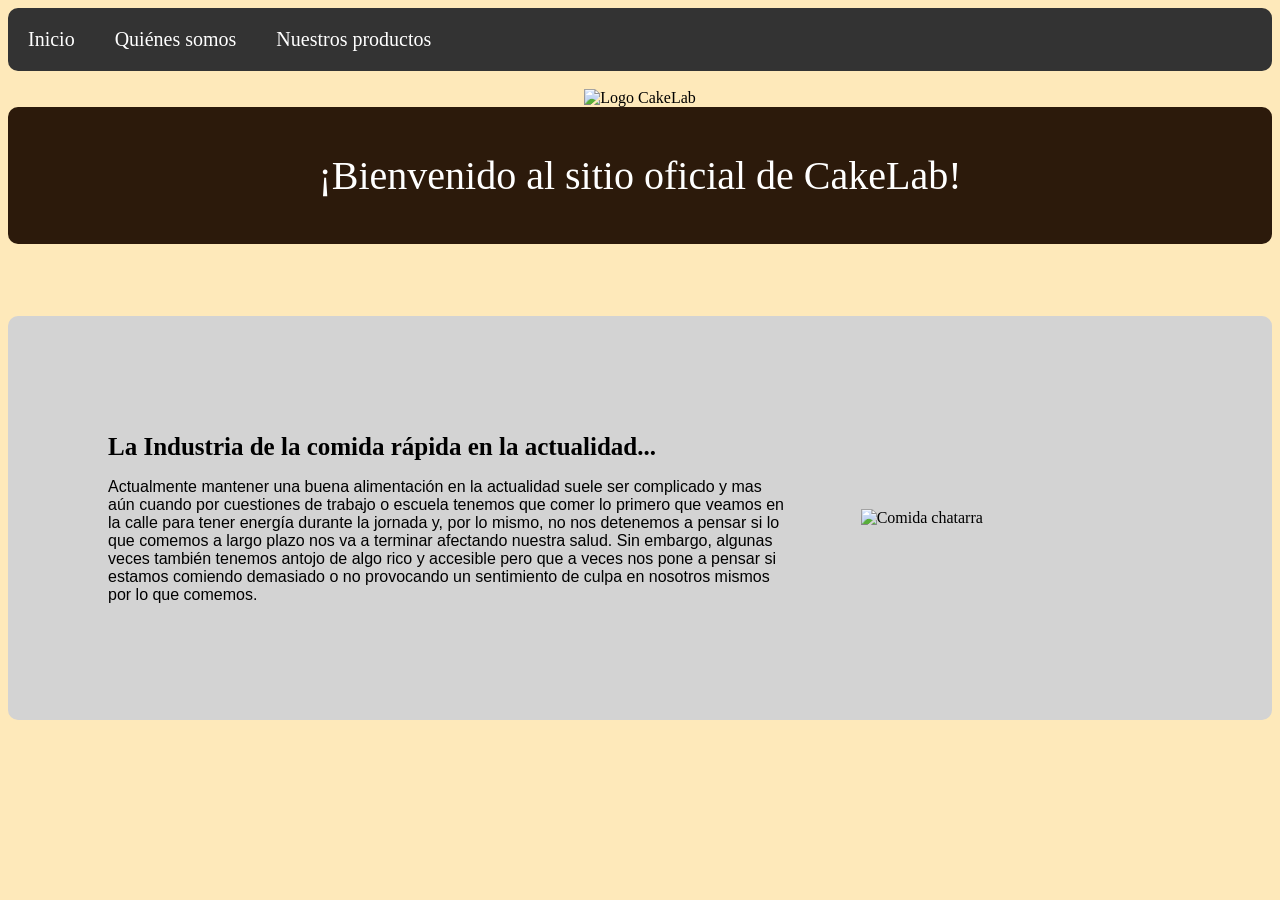
==== index.html @ 9aba1331 "Rename Cakelab_PW.html to index.html" ====
<!DOCTYPE html>
<html>
<head>
	<meta charset="utf-8">
	<meta name="viewport" content="width=device-width, initial-scale=1">
	    <link rel="stylesheet" href="cakelab_PW_CSS.css">

	<title>CakeLab</title>
</head>


<body bgcolor="#FEE9BA">


<nav>
    <ul>
        <li><a href="#inicio">Inicio</a></li>
        <li><a href="#servicios">Quiénes somos</a></li>
        <li><a href="#contacto">Nuestros productos</a></li>
    </ul>
</nav>
<br>

<div align="center">
	
	<img src="C:\Users\PC\Downloads\proyectito_poliemprende\CakeLabLOGO.png" alt="Logo CakeLab" class="logo">

</div>


<div class="contenedorA">
	<p style="font-family: Arial Black;
	text-align: center;">¡Bienvenido al sitio oficial de CakeLab!</p>
</div>	
<br><br><br><br>


<div class="contenedorB">
		<div class="columna1">
			<h1 style="font-family: Arial Black;
				text-align: left;
				font-size: 25px;">La Industria de la comida rápida en la actualidad...</h1>
			<p style="font-family: Arial">Actualmente mantener una buena alimentación en la actualidad suele ser complicado 
			y mas aún cuando por cuestiones de trabajo o escuela tenemos que comer lo
			primero que veamos en la calle para tener energía durante la jornada y, por lo mismo,
			no nos detenemos a pensar si lo que comemos a largo plazo nos va a terminar afectando
			nuestra salud.
			Sin embargo, algunas veces también tenemos antojo de algo rico y accesible pero que
			a veces nos pone a pensar si estamos comiendo demasiado o no provocando un sentimiento
			de culpa en nosotros mismos por lo que comemos.</p>
		</div>
		<div class="columna2">
			<img src="https://www.informador.mx/__export/1771700059002/sites/elinformador/img/2026/02/21/web_canva_-5-_version1771700015162.png_633055319.png" alt="Comida chatarra"
			width="400px" height="auto">
			
		</div>






</div>








</body>
</html>
---- cakelab_PW_CSS.css ----
/*Barra de búsqueda*/
nav ul {
    list-style-type: none;
    padding: 0;
    margin: 0;
    display: flex;
    background-color: #333;
    border-radius: 10px;
}


nav li a {
    display: block;
    color: white;
    padding: 20px 20px;
    font-family: Arial Black;
    font-size: 20px;
    text-decoration: none;
}

nav li a:hover {
    background-color: #555;
}
/************************/
/*Contenedor de las tres tarjetas*/
.contenedorA{
    background-color: #2C1A0B;
    padding: 5px;
    border-radius: 10px;
    font-size: 40px;
    color: white;
}
.contenedorB{
    display: flex;
    background-color: lightgray;
    padding: 50px;
    border-radius: 10px;

}
.columna1{
    flex: 2;
    padding: 50px;
}
.columna2{
    flex: 1;
    padding: 20px;
    align-content: center;
}
/************************/

.logo{
    width: 400px;
    height: auto;
}
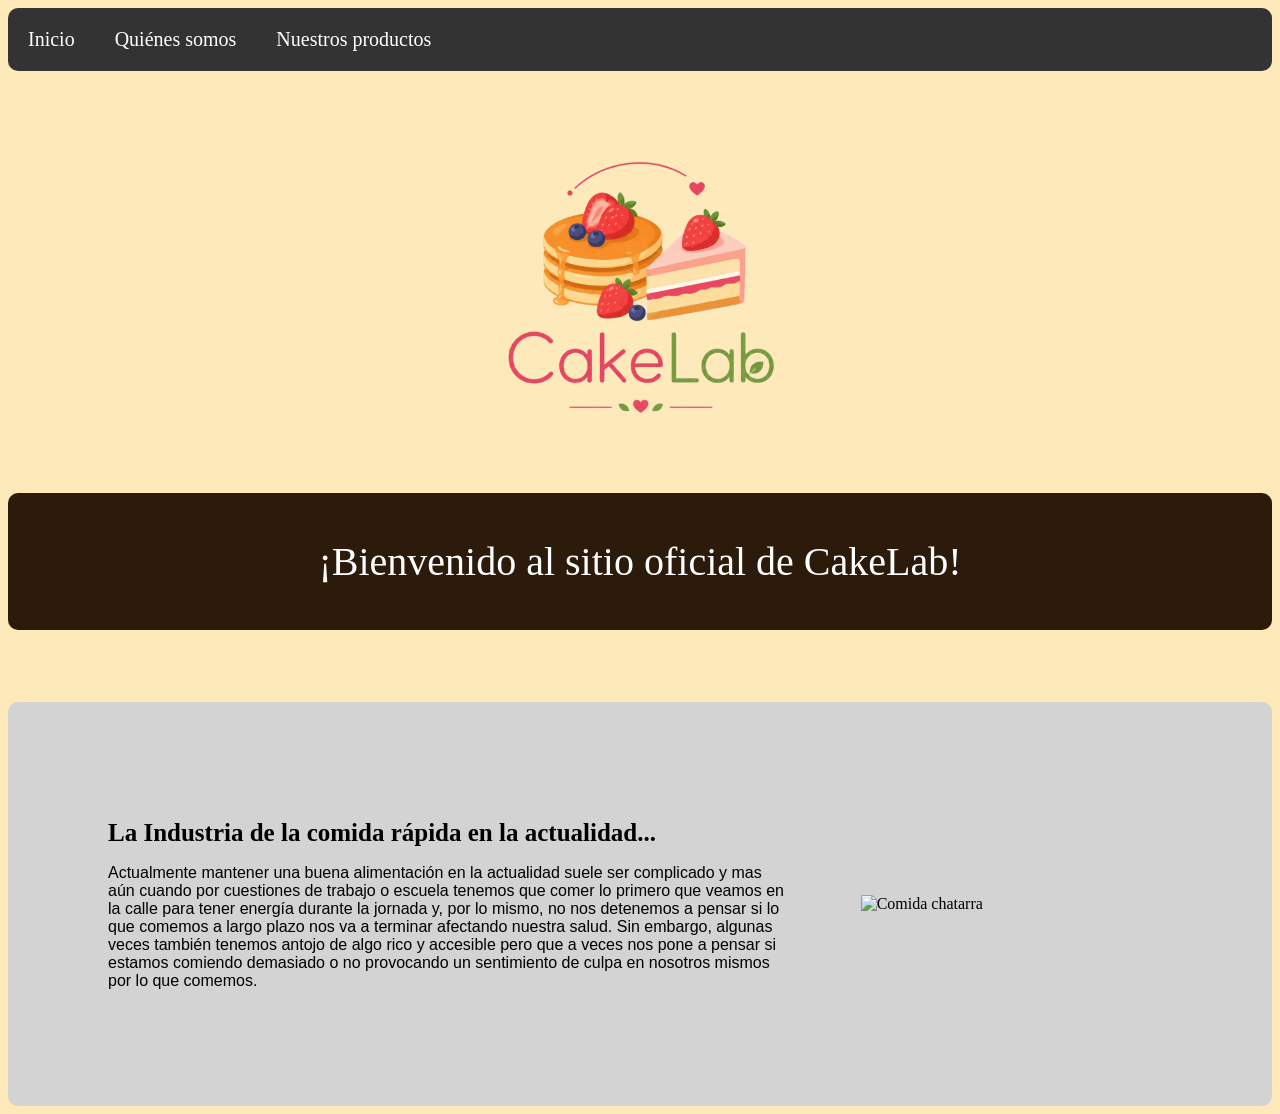
==== commit 55a87676: "Update index.html" ====
--- a/index.html
+++ b/index.html
@@ -23,7 +23,7 @@
 
 <div align="center">
 	
-	<img src="C:\Users\PC\Downloads\proyectito_poliemprende\CakeLabLOGO.png" alt="Logo CakeLab" class="logo">
+	<img src="imagenes\CakeLabLOGO.png" alt="Logo CakeLab" class="logo">
 
 </div>
 
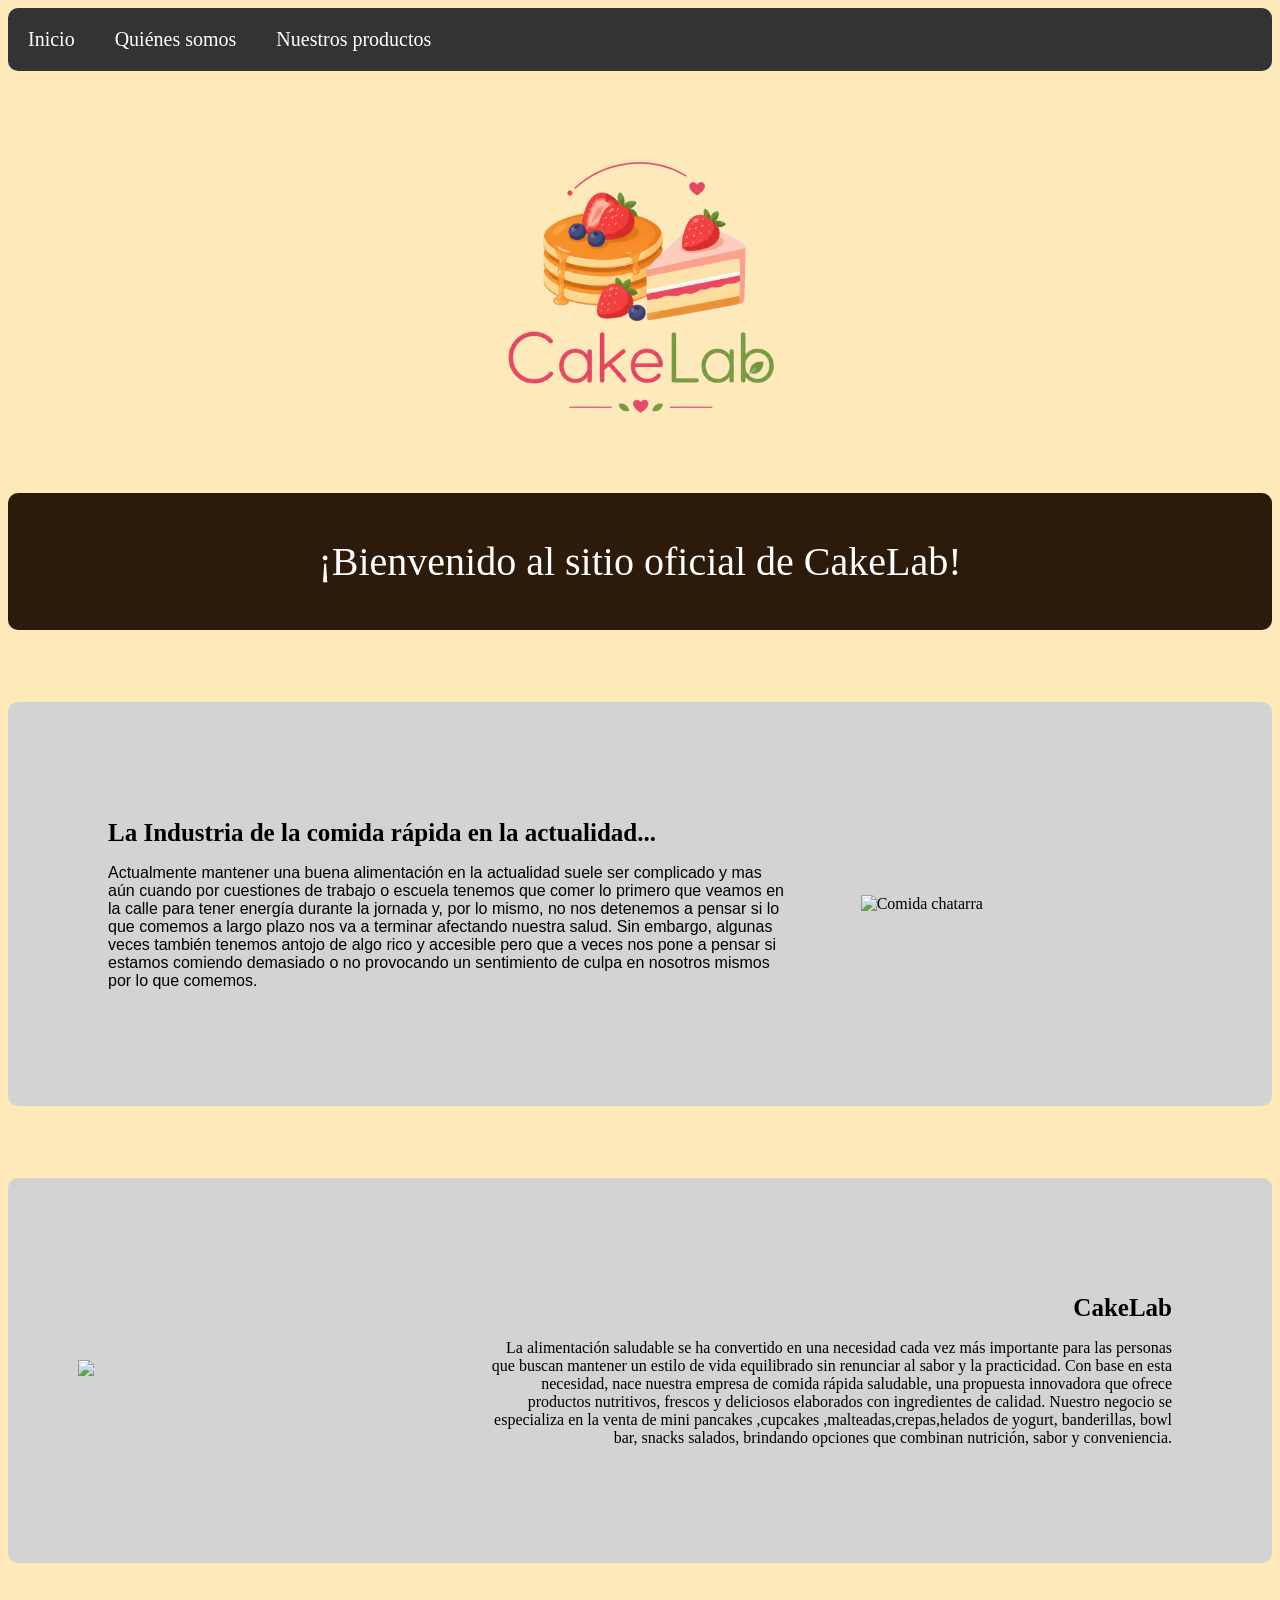
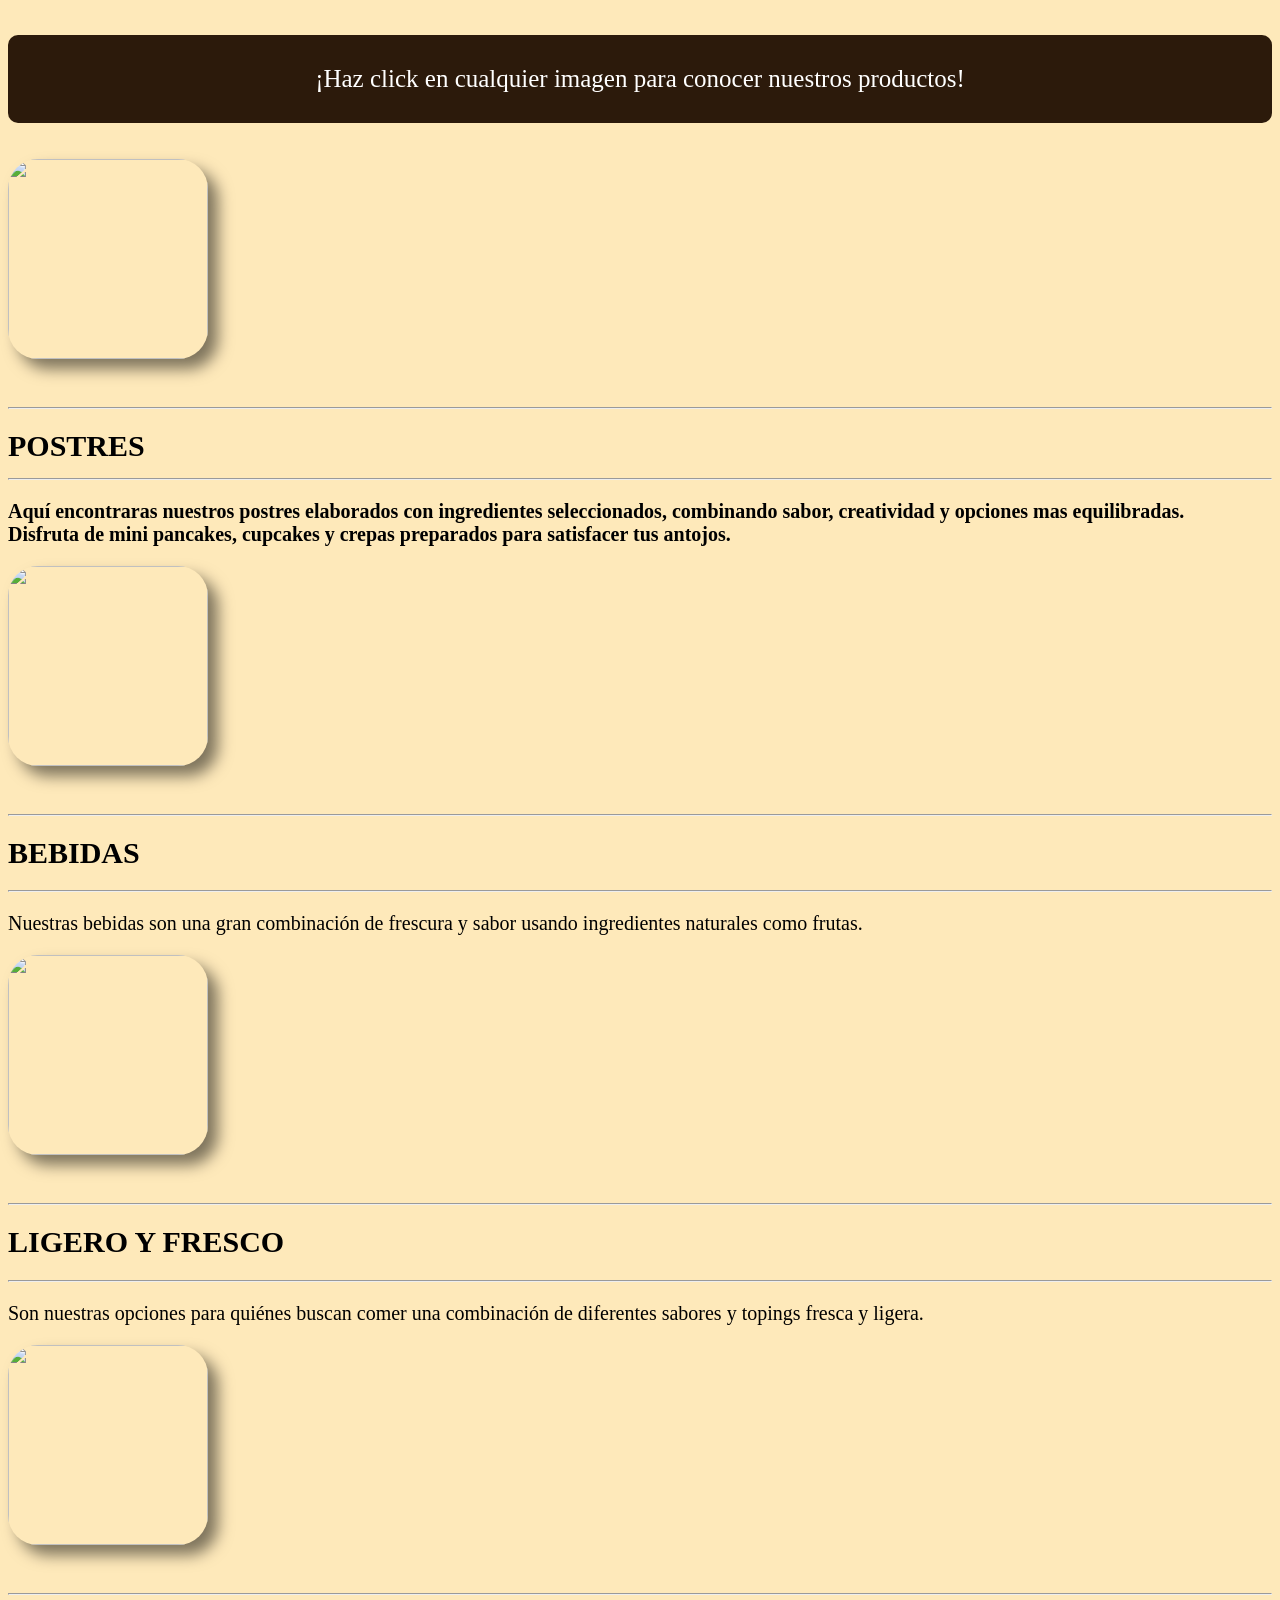
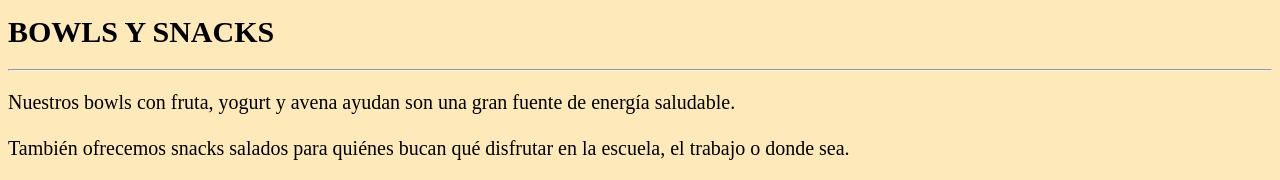
==== commit ff677f99: "Update index.html" ====
--- a/index.html
+++ b/index.html
@@ -4,6 +4,9 @@
 	<meta charset="utf-8">
 	<meta name="viewport" content="width=device-width, initial-scale=1">
 	    <link rel="stylesheet" href="cakelab_PW_CSS.css">
+		<link rel="preconnect" href="https://googleapis.com">
+		<link rel="preconnect" href="https://gstatic.com" crossorigin>
+		<link href="https://googleapis.com/css2?family=Inter:wght@300;400;600&family=Playfair+Display:ital,wght@0,600;1,600&display=swap" rel="stylesheet">
 
 	<title>CakeLab</title>
 </head>
@@ -23,7 +26,7 @@
 
 <div align="center">
 	
-	<img src="imagenes\CakeLabLOGO.png" alt="Logo CakeLab" class="logo">
+	<img src="imagenes/CakeLabLOGO.png" alt="Logo CakeLab" class="logo">
 
 </div>
 
@@ -54,13 +57,108 @@
 			width="400px" height="auto">
 			
 		</div>
+</div>
+<br><br><br><br>
 
 
+<div class="contenedorB">
+		<div class="columna2">
+			<img src="imagenes/img1.png" width="300px" height="auto">
+		</div>
+		<div class="columna1">
+			<h1 style="text-align: right;
+			font-size: 25px;">CakeLab</h1>
+			<p style="text-align: right;">La alimentación saludable se ha convertido en una necesidad cada vez más
+			importante para las personas que buscan mantener un estilo de vida equilibrado sin renunciar al sabor 
+			y la practicidad. Con base en esta necesidad, nace nuestra empresa de comida rápida saludable, una propuesta 
+			innovadora que ofrece productos nutritivos, frescos y deliciosos elaborados con ingredientes de calidad.
+			Nuestro negocio se especializa en la venta de mini pancakes ,cupcakes ,malteadas,crepas,helados de yogurt, 
+			banderillas, bowl bar, snacks salados, brindando opciones que combinan nutrición, sabor y conveniencia.
+			</p>		
+		</div>
+</div>
+<br><br><br><br>
 
 
+<div class="contenedorA">
+		<p style="text-align: center;
+		font-size: 25px;">¡Haz click en cualquier imagen para conocer nuestros productos!</p>
+</div>
+<br><br>
 
 
+<div class="contenedorC">
+		<div class="contenedorP1">
+			<img src="imagenes/img4.jpeg"
+			style="border-radius: 30px;
+			  box-shadow: 10px 10px 15px rgba(0, 0, 0, 0.5);" 
+			width="200px" height="200px">
+
+			<br><br><br>
+			<hr>
+			<h1 style="font-size: 30px;">
+				POSTRES
+			</h> 
+			<hr>
+			<p style="font-size: 20px">Aquí encontraras nuestros postres elaborados con ingredientes seleccionados, combinando sabor, creatividad y opciones mas equilibradas.<br>
+			Disfruta de mini pancakes, cupcakes y crepas preparados para satisfacer tus antojos.
+			</p>
+		</div>
+
+		<div class="contenedorP2">
+			<img src="imagenes/img3.png"
+			style="border-radius: 30px;
+			 box-shadow: 10px 10px 15px rgba(0, 0, 0, 0.5);"
+			 width="200px" height="200px">
+
+			<br><br><br>
+			<hr>
+			<h1 style="font-size: 30px">
+				BEBIDAS				
+			</h1>
+			<hr>
+			<p style="font-size: 20px">Nuestras bebidas son una gran combinación de frescura y sabor usando ingredientes naturales como frutas. 				
+			</p>
+		</div>
+
+
+		<div class="contenedorP3">
+			<img src="imagenes/img2.png"
+			style="border-radius: 30px;
+			 box-shadow: 10px 10px 15px rgba(0, 0, 0, 0.5);"
+			 width="200px" height="200px">
+
+			<br><br><br>
+			<hr>
+			<h1 style="font-size: 30px">
+				LIGERO Y FRESCO
+			</h1>
+			<hr>
+			<p style="font-size: 20px">Son nuestras opciones para quiénes buscan comer una combinación de diferentes sabores y topings fresca y ligera.				
+			</p>
+		</div>
+
+
+		<div class="contenedorP4">
+			<img src="imagenes/img5.jpg"
+			style="border-radius: 30px;
+			box-shadow: 10px 10px 15px rgba(0, 0, 0, 0.5);"
+			width="200px" height="200px">
+
+			<br><br><br>
+			<hr>
+			<h1 style="font-size: 30px">
+				BOWLS Y SNACKS
+			</h1>
+			<hr>
+			<p style="font-size: 20px">Nuestros bowls con fruta, yogurt y avena ayudan son una gran fuente de energía saludable.<br><br> También
+				ofrecemos snacks salados para quiénes bucan qué disfrutar en la escuela, el trabajo o donde sea.
+				
+			</p>
+			
+		</div>
 </div>
+
 
 
 
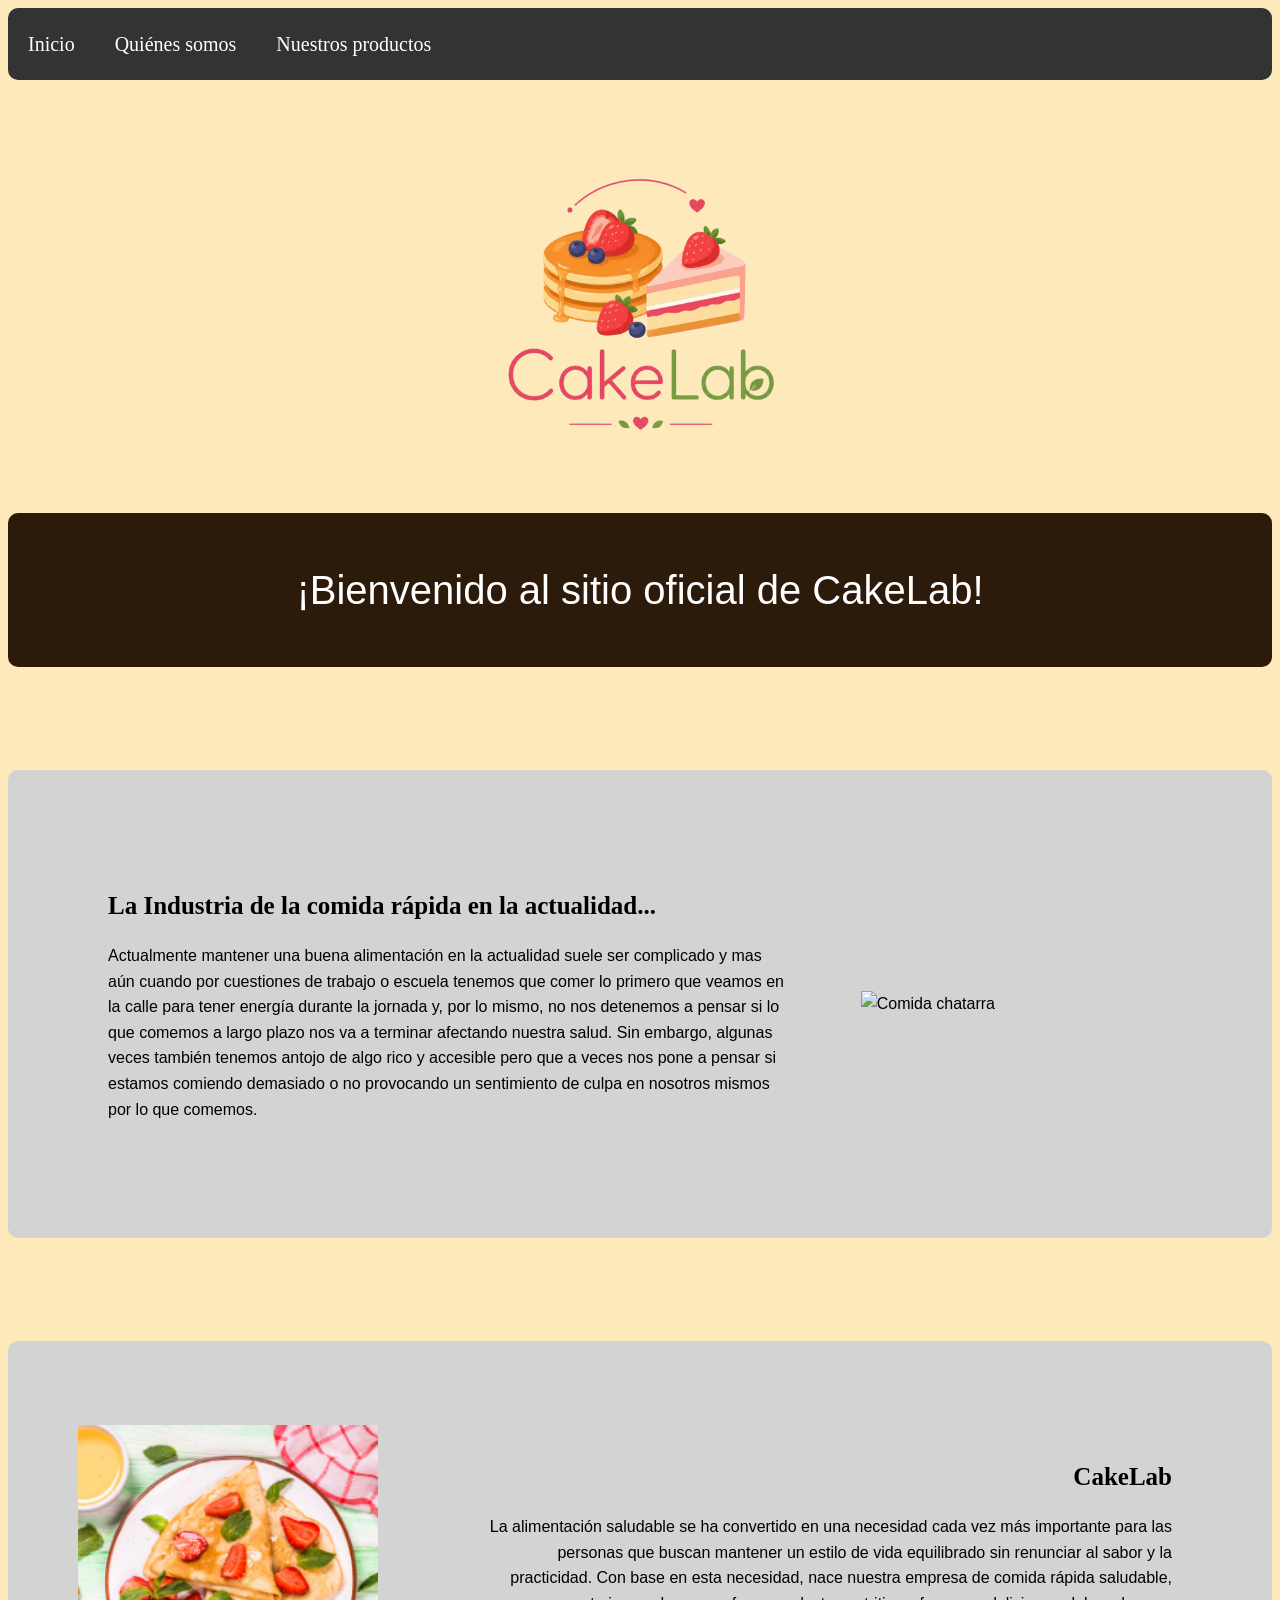
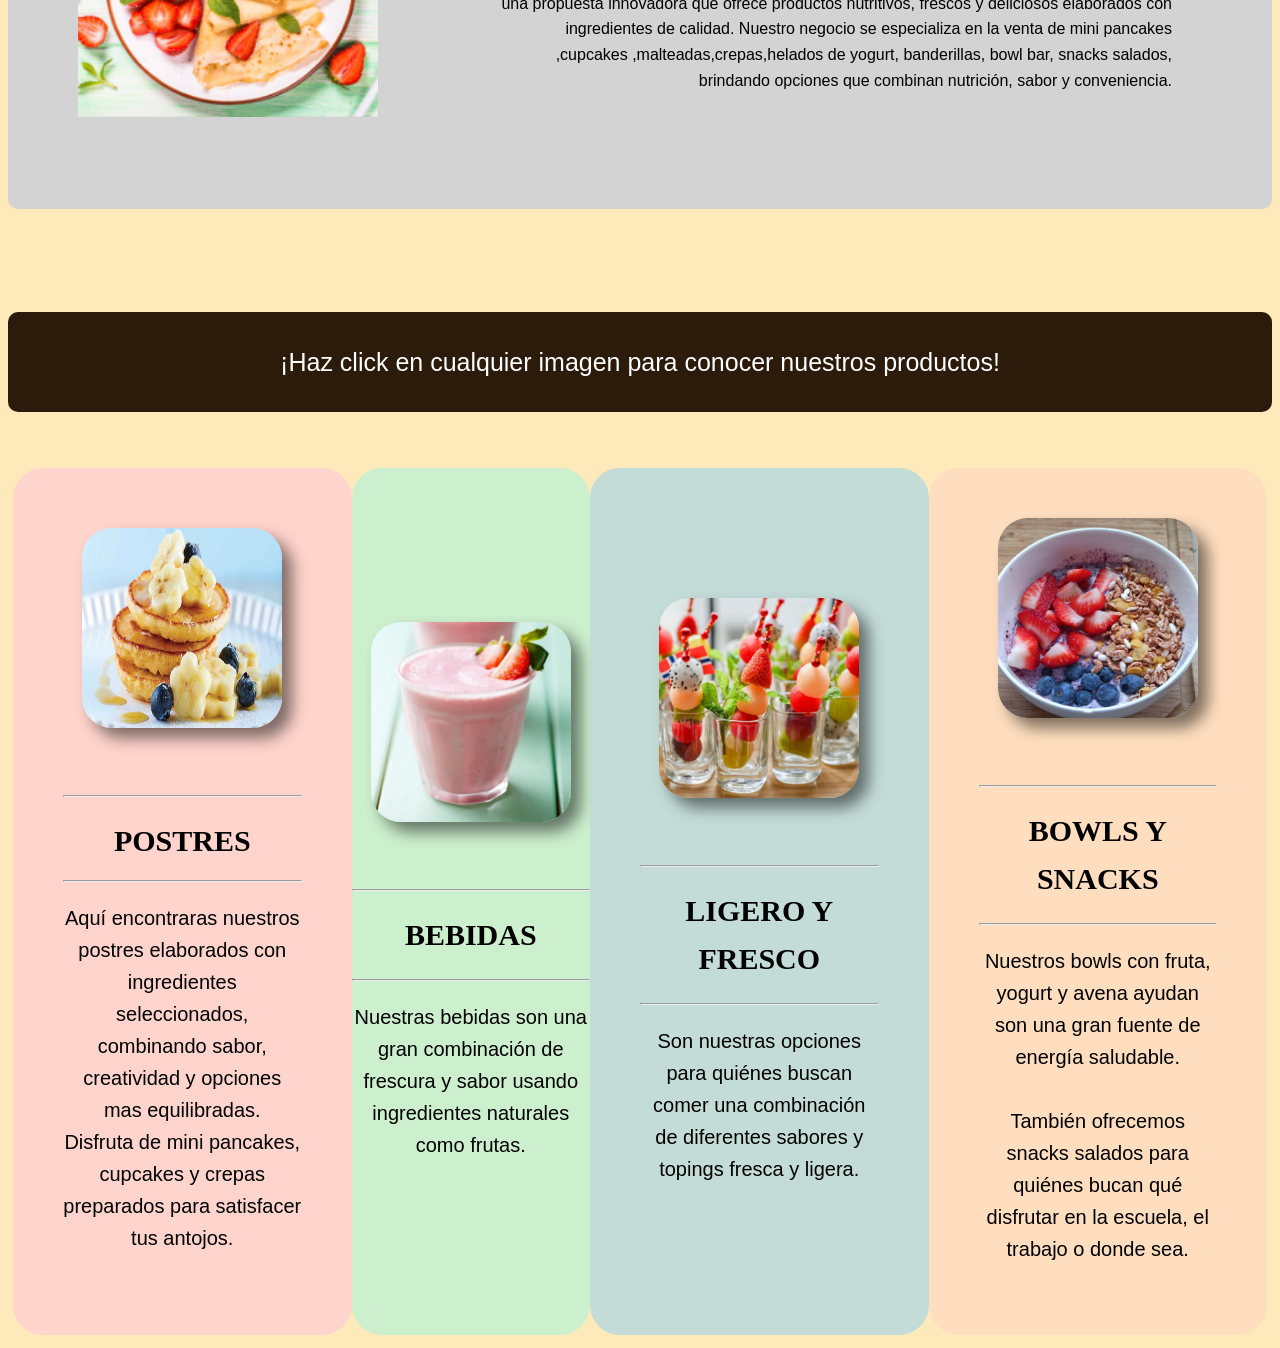
==== commit 6b413f4a: "Update index.html" ====
--- a/index.html
+++ b/index.html
@@ -4,6 +4,7 @@
 	<meta charset="utf-8">
 	<meta name="viewport" content="width=device-width, initial-scale=1">
 	    <link rel="stylesheet" href="cakelab_PW_CSS.css">
+	
 		<link rel="preconnect" href="https://googleapis.com">
 		<link rel="preconnect" href="https://gstatic.com" crossorigin>
 		<link href="https://googleapis.com/css2?family=Inter:wght@300;400;600&family=Playfair+Display:ital,wght@0,600;1,600&display=swap" rel="stylesheet">
@@ -32,18 +33,16 @@
 
 
 <div class="contenedorA">
-	<p style="font-family: Arial Black;
-	text-align: center;">¡Bienvenido al sitio oficial de CakeLab!</p>
+	<p style="text-align: center;">¡Bienvenido al sitio oficial de CakeLab!</p>
 </div>	
 <br><br><br><br>
 
 
 <div class="contenedorB">
 		<div class="columna1">
-			<h1 style="font-family: Arial Black;
-				text-align: left;
+			<h1 style="text-align: left;
 				font-size: 25px;">La Industria de la comida rápida en la actualidad...</h1>
-			<p style="font-family: Arial">Actualmente mantener una buena alimentación en la actualidad suele ser complicado 
+			<p>Actualmente mantener una buena alimentación en la actualidad suele ser complicado 
 			y mas aún cuando por cuestiones de trabajo o escuela tenemos que comer lo
 			primero que veamos en la calle para tener energía durante la jornada y, por lo mismo,
 			no nos detenemos a pensar si lo que comemos a largo plazo nos va a terminar afectando
--- a/cakelab_PW_CSS.css
+++ b/cakelab_PW_CSS.css
@@ -46,9 +46,67 @@
     padding: 20px;
     align-content: center;
 }
+/*Contenedor de productos*/
+.contenedorC{
+    display: flex;
+    padding: 5px;
+    border-radius: 10px;    
+}
+.contenedorP1{
+    flex: 1;
+    padding: 50px;
+    background-color: rgba(255, 204, 213, 0.7);
+    align-content: center;
+    text-align: center;
+    border-radius: 30px;
+}
+.contenedorP2{
+    flex: 1;
+    padding: 5opx;
+    background-color: rgba(184, 242, 214, 0.7);
+    align-content: center;
+    text-align: center;
+    border-radius: 30px;
+}
+.contenedorP3{
+    flex: 1;
+    padding: 50px;
+    background-color: rgba(173, 216, 230, 0.7);
+    align-content: center;
+    text-align: center;
+    border-radius: 30px;
+}
+.contenedorP4{
+    flex: 1;
+    padding: 50px;
+    background-color: rgba(255, 218, 193, 0.7);
+    align-content: center;
+    text-align: center;
+    border-radius: 30px;
+}
+.borde-letras {
+    font-weight: bold;
+    color: white; /* Color del relleno de la letra */
+    
+    /*borde:2 píxeles de grosor y color negro */
+    -webkit-text-stroke: 2px #000000; 
+}
 /************************/
 
 .logo{
     width: 400px;
     height: auto;
-}+}
+
+/* fuentes */
+body, p {
+    font-family: 'Inter', sans-serif;
+    font-weight: 400; /* Grosor normal, se ve muy limpio */
+    line-height: 1.6; /* Aumentar el interlineado hace el texto más aireado y suave */
+}
+
+/* Para los títulos de tus tarjetas */
+h1, h2 {
+    font-family: 'Playfair Display', serif;
+    font-weight: 600;
+}
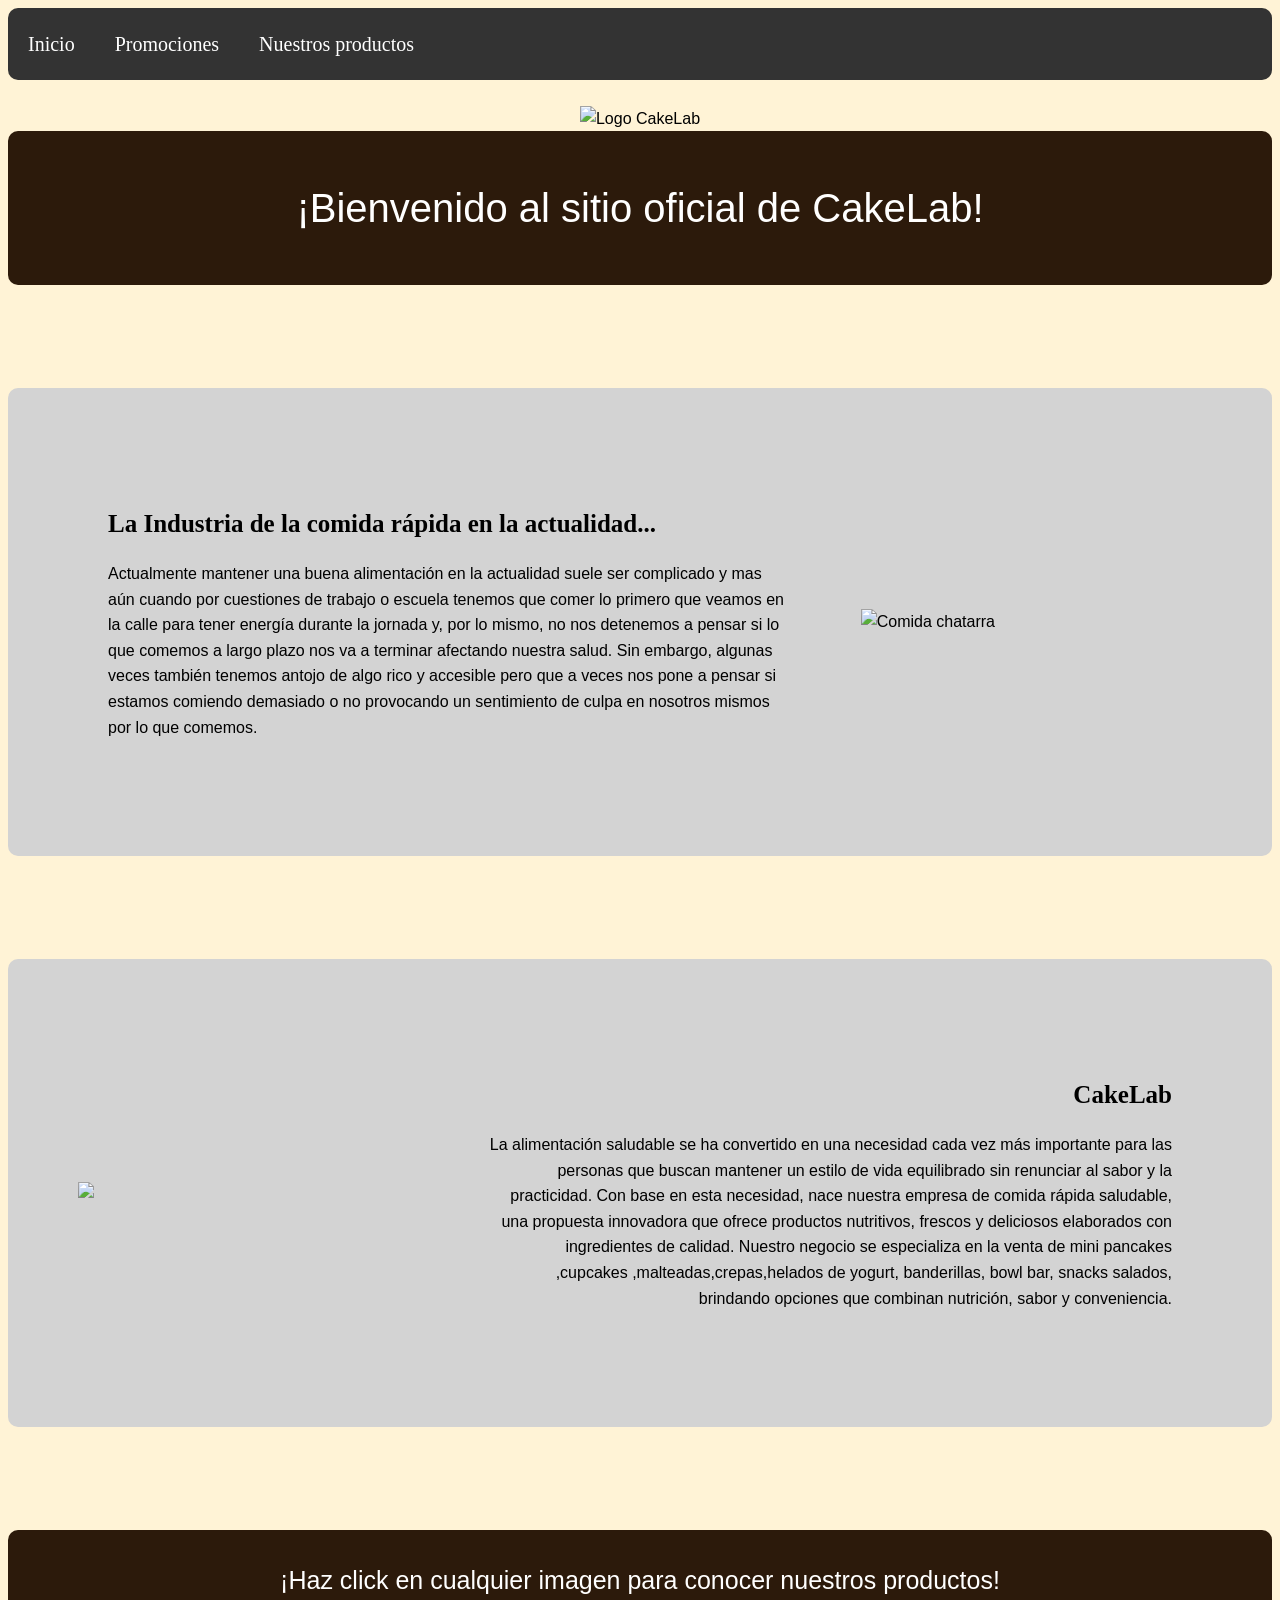
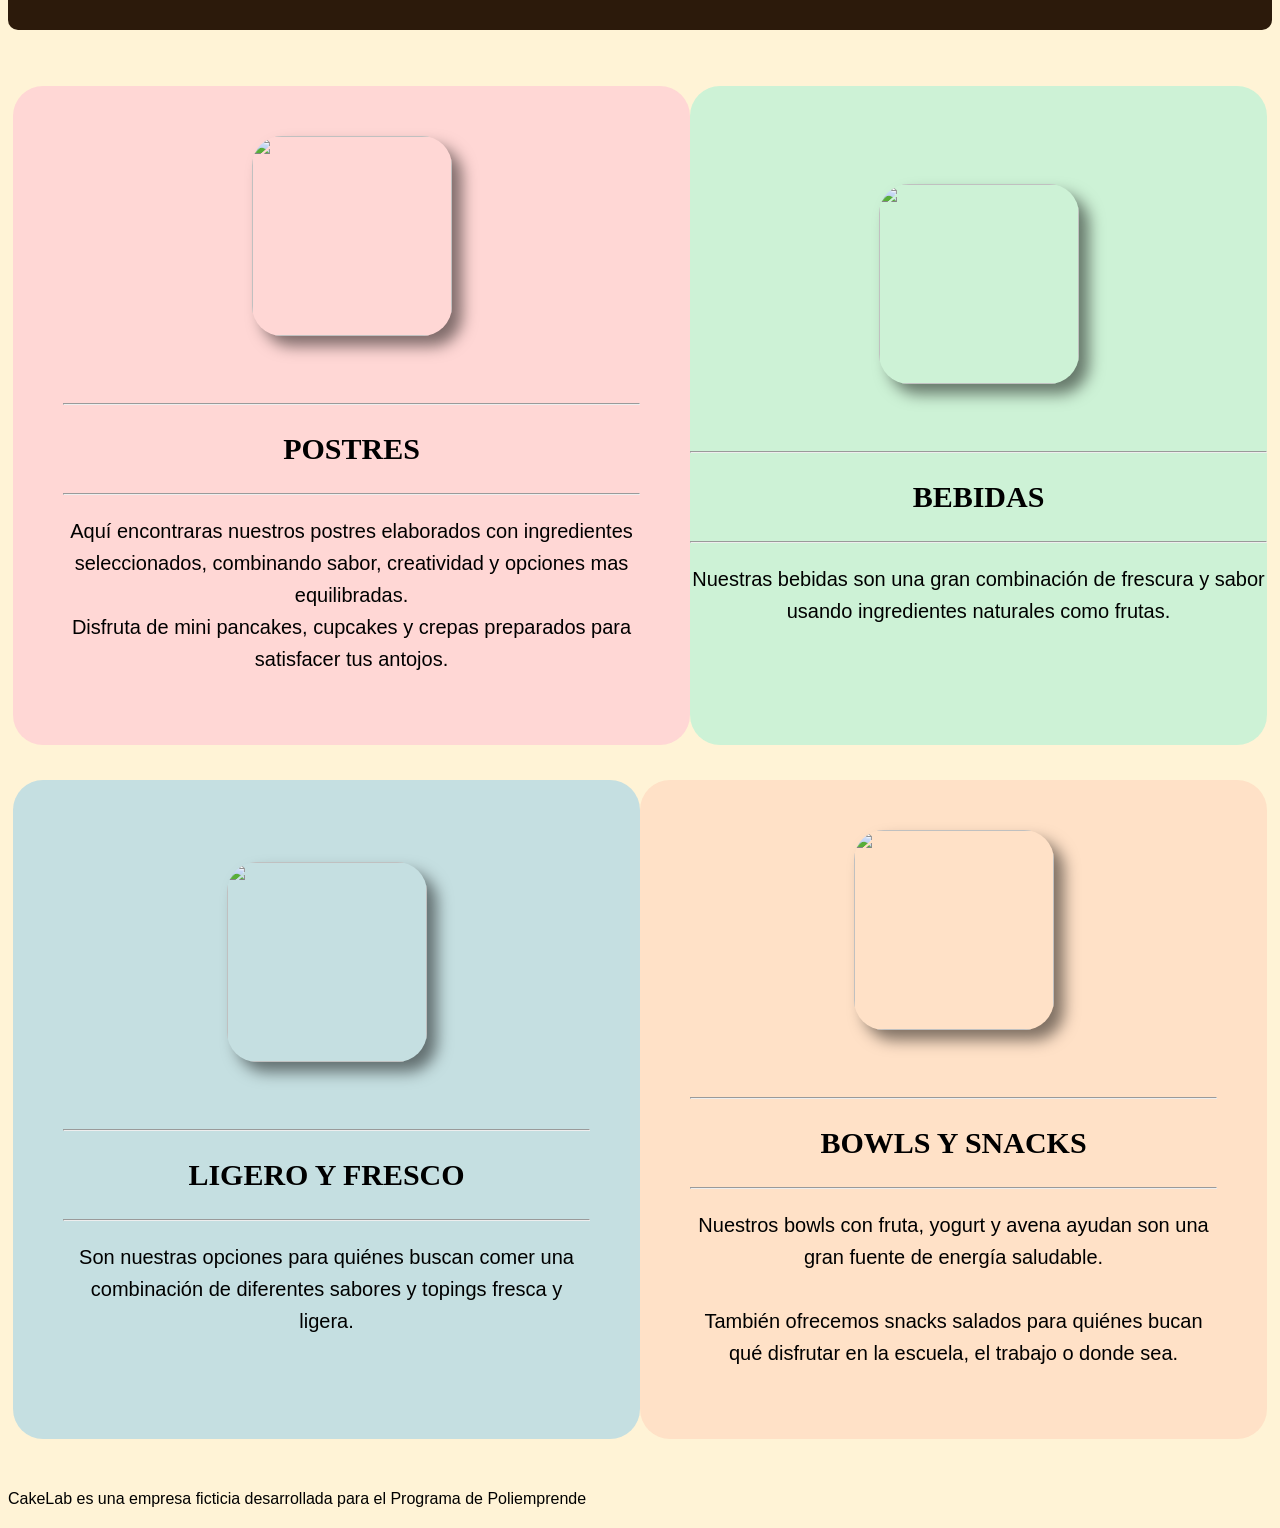
==== commit 54913817: "Update index.html" ====
--- a/index.html
+++ b/index.html
@@ -4,8 +4,8 @@
 	<meta charset="utf-8">
 	<meta name="viewport" content="width=device-width, initial-scale=1">
 	    <link rel="stylesheet" href="cakelab_PW_CSS.css">
-	
-		<link rel="preconnect" href="https://googleapis.com">
+
+	    <link rel="preconnect" href="https://googleapis.com">
 		<link rel="preconnect" href="https://gstatic.com" crossorigin>
 		<link href="https://googleapis.com/css2?family=Inter:wght@300;400;600&family=Playfair+Display:ital,wght@0,600;1,600&display=swap" rel="stylesheet">
 
@@ -13,21 +13,21 @@
 </head>
 
 
-<body bgcolor="#FEE9BA">
+<body bgcolor="#FFF3D6">
 
 
 <nav>
     <ul>
-        <li><a href="#inicio">Inicio</a></li>
-        <li><a href="#servicios">Quiénes somos</a></li>
-        <li><a href="#contacto">Nuestros productos</a></li>
+        <li><a href="index.html">Inicio</a></li>
+        <li><a href="promociones.html">Promociones</a></li>
+        <li><a href="productos.html">Nuestros productos</a></li>
     </ul>
 </nav>
 <br>
 
 <div align="center">
 	
-	<img src="imagenes/CakeLabLOGO.png" alt="Logo CakeLab" class="logo">
+	<img src="C:\Users\PC\Downloads\proyectito_poliemprende\CakeLabLOGO.png" alt="Logo CakeLab" class="logo">
 
 </div>
 
@@ -62,7 +62,7 @@
 
 <div class="contenedorB">
 		<div class="columna2">
-			<img src="imagenes/img1.png" width="300px" height="auto">
+			<img src="C:\Users\PC\Downloads\img1.png" width="300px" height="auto">
 		</div>
 		<div class="columna1">
 			<h1 style="text-align: right;
@@ -88,16 +88,18 @@
 
 <div class="contenedorC">
 		<div class="contenedorP1">
-			<img src="imagenes/img4.jpeg"
+			<a href="productos.html">
+			<img src="C:\Users\PC\Downloads\img4.jpeg"
 			style="border-radius: 30px;
 			  box-shadow: 10px 10px 15px rgba(0, 0, 0, 0.5);" 
 			width="200px" height="200px">
+		</a>
 
 			<br><br><br>
 			<hr>
 			<h1 style="font-size: 30px;">
 				POSTRES
-			</h> 
+			</h1> 
 			<hr>
 			<p style="font-size: 20px">Aquí encontraras nuestros postres elaborados con ingredientes seleccionados, combinando sabor, creatividad y opciones mas equilibradas.<br>
 			Disfruta de mini pancakes, cupcakes y crepas preparados para satisfacer tus antojos.
@@ -105,11 +107,12 @@
 		</div>
 
 		<div class="contenedorP2">
-			<img src="imagenes/img3.png"
+			<a href="productos.html">
+			<img src="C:\Users\PC\Downloads\img3.png"
 			style="border-radius: 30px;
 			 box-shadow: 10px 10px 15px rgba(0, 0, 0, 0.5);"
 			 width="200px" height="200px">
-
+			</a>
 			<br><br><br>
 			<hr>
 			<h1 style="font-size: 30px">
@@ -119,14 +122,16 @@
 			<p style="font-size: 20px">Nuestras bebidas son una gran combinación de frescura y sabor usando ingredientes naturales como frutas. 				
 			</p>
 		</div>
-
-
+</div>
+<br>
+<div class="contenedorC">
 		<div class="contenedorP3">
-			<img src="imagenes/img2.png"
+			<a href="productos.html">
+			<img src="C:\Users\PC\Downloads\img2.png"
 			style="border-radius: 30px;
 			 box-shadow: 10px 10px 15px rgba(0, 0, 0, 0.5);"
 			 width="200px" height="200px">
-
+			</a>
 			<br><br><br>
 			<hr>
 			<h1 style="font-size: 30px">
@@ -139,11 +144,12 @@
 
 
 		<div class="contenedorP4">
-			<img src="imagenes/img5.jpg"
+			<a href="productos.html">
+			<img src="C:\Users\PC\Downloads\img5.jpg"
 			style="border-radius: 30px;
 			box-shadow: 10px 10px 15px rgba(0, 0, 0, 0.5);"
 			width="200px" height="200px">
-
+			</a>
 			<br><br><br>
 			<hr>
 			<h1 style="font-size: 30px">
@@ -152,19 +158,12 @@
 			<hr>
 			<p style="font-size: 20px">Nuestros bowls con fruta, yogurt y avena ayudan son una gran fuente de energía saludable.<br><br> También
 				ofrecemos snacks salados para quiénes bucan qué disfrutar en la escuela, el trabajo o donde sea.
-				
 			</p>
-			
 		</div>
 </div>
-
-
-
-
-
-
-
-
-
+<br>
 </body>
+<footer>
+		<p>CakeLab es una empresa ficticia desarrollada para el Programa de Poliemprende</p>
+</footer>
 </html>
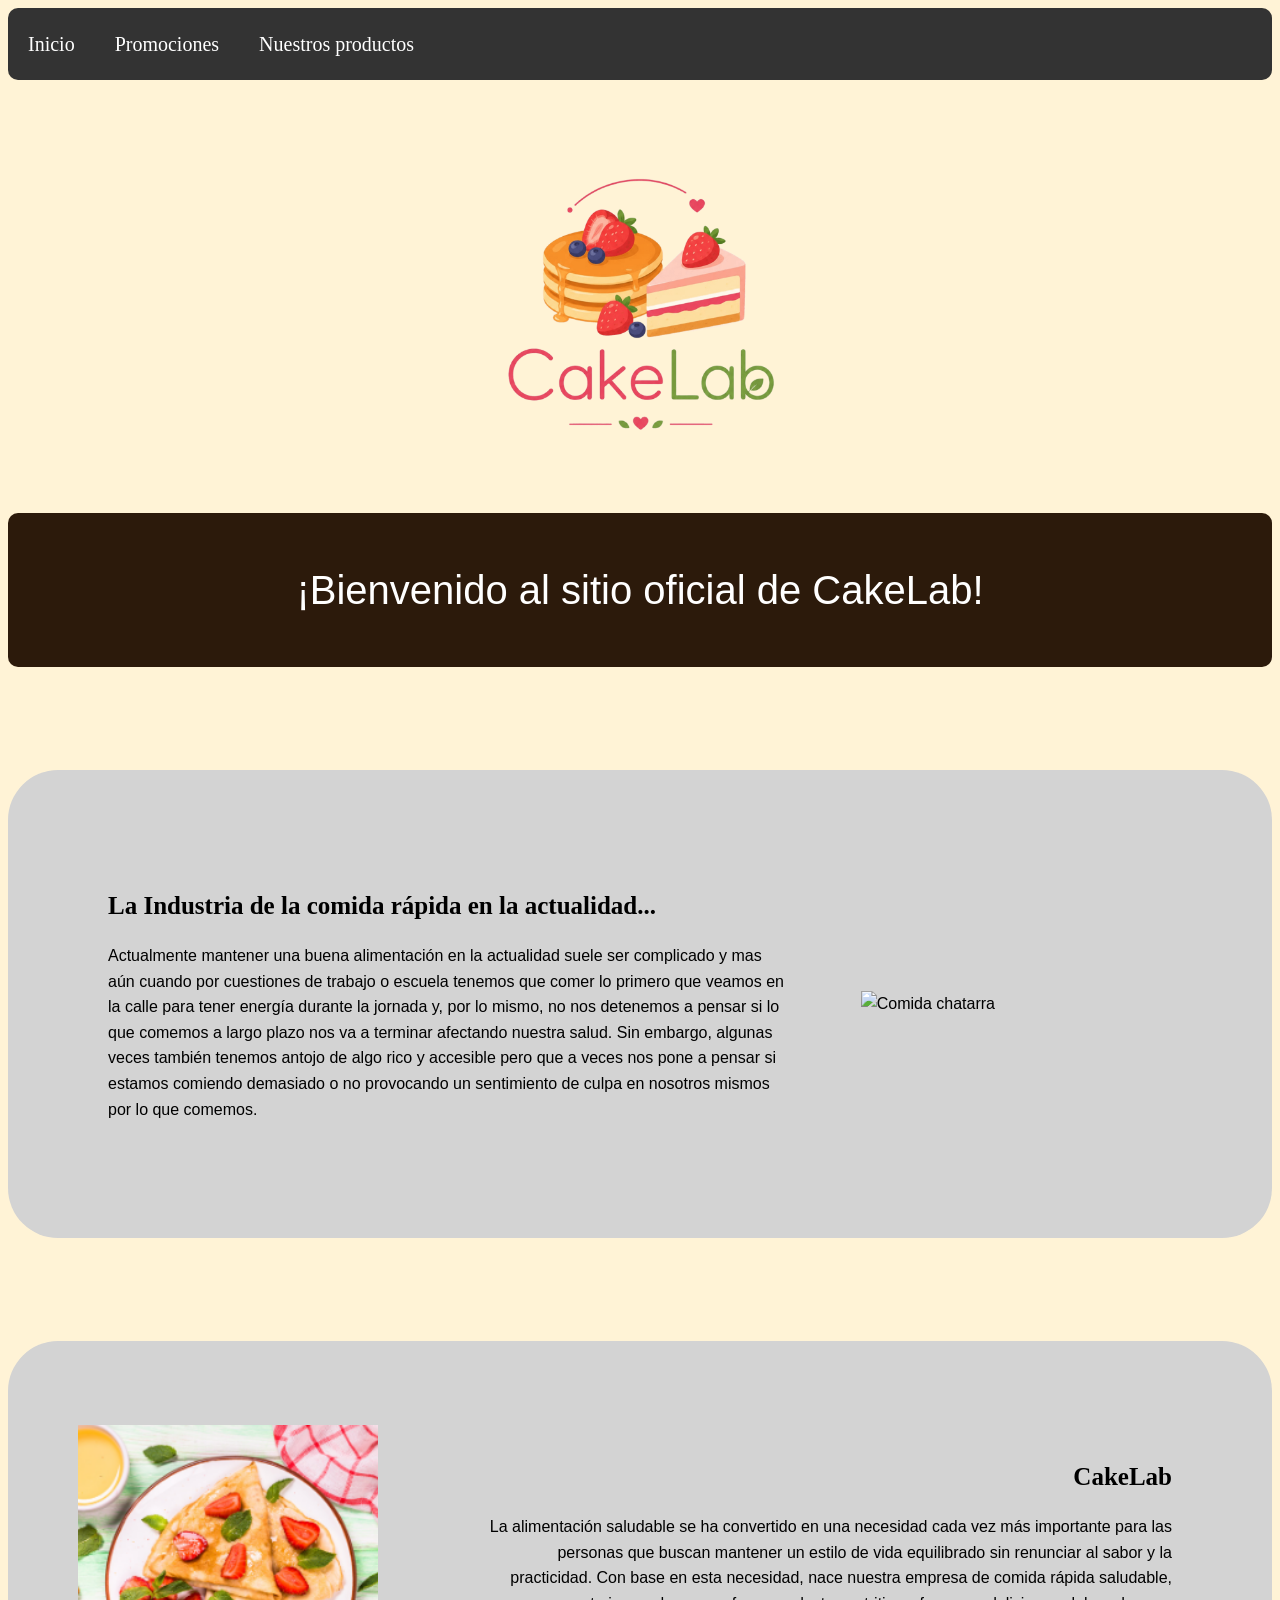
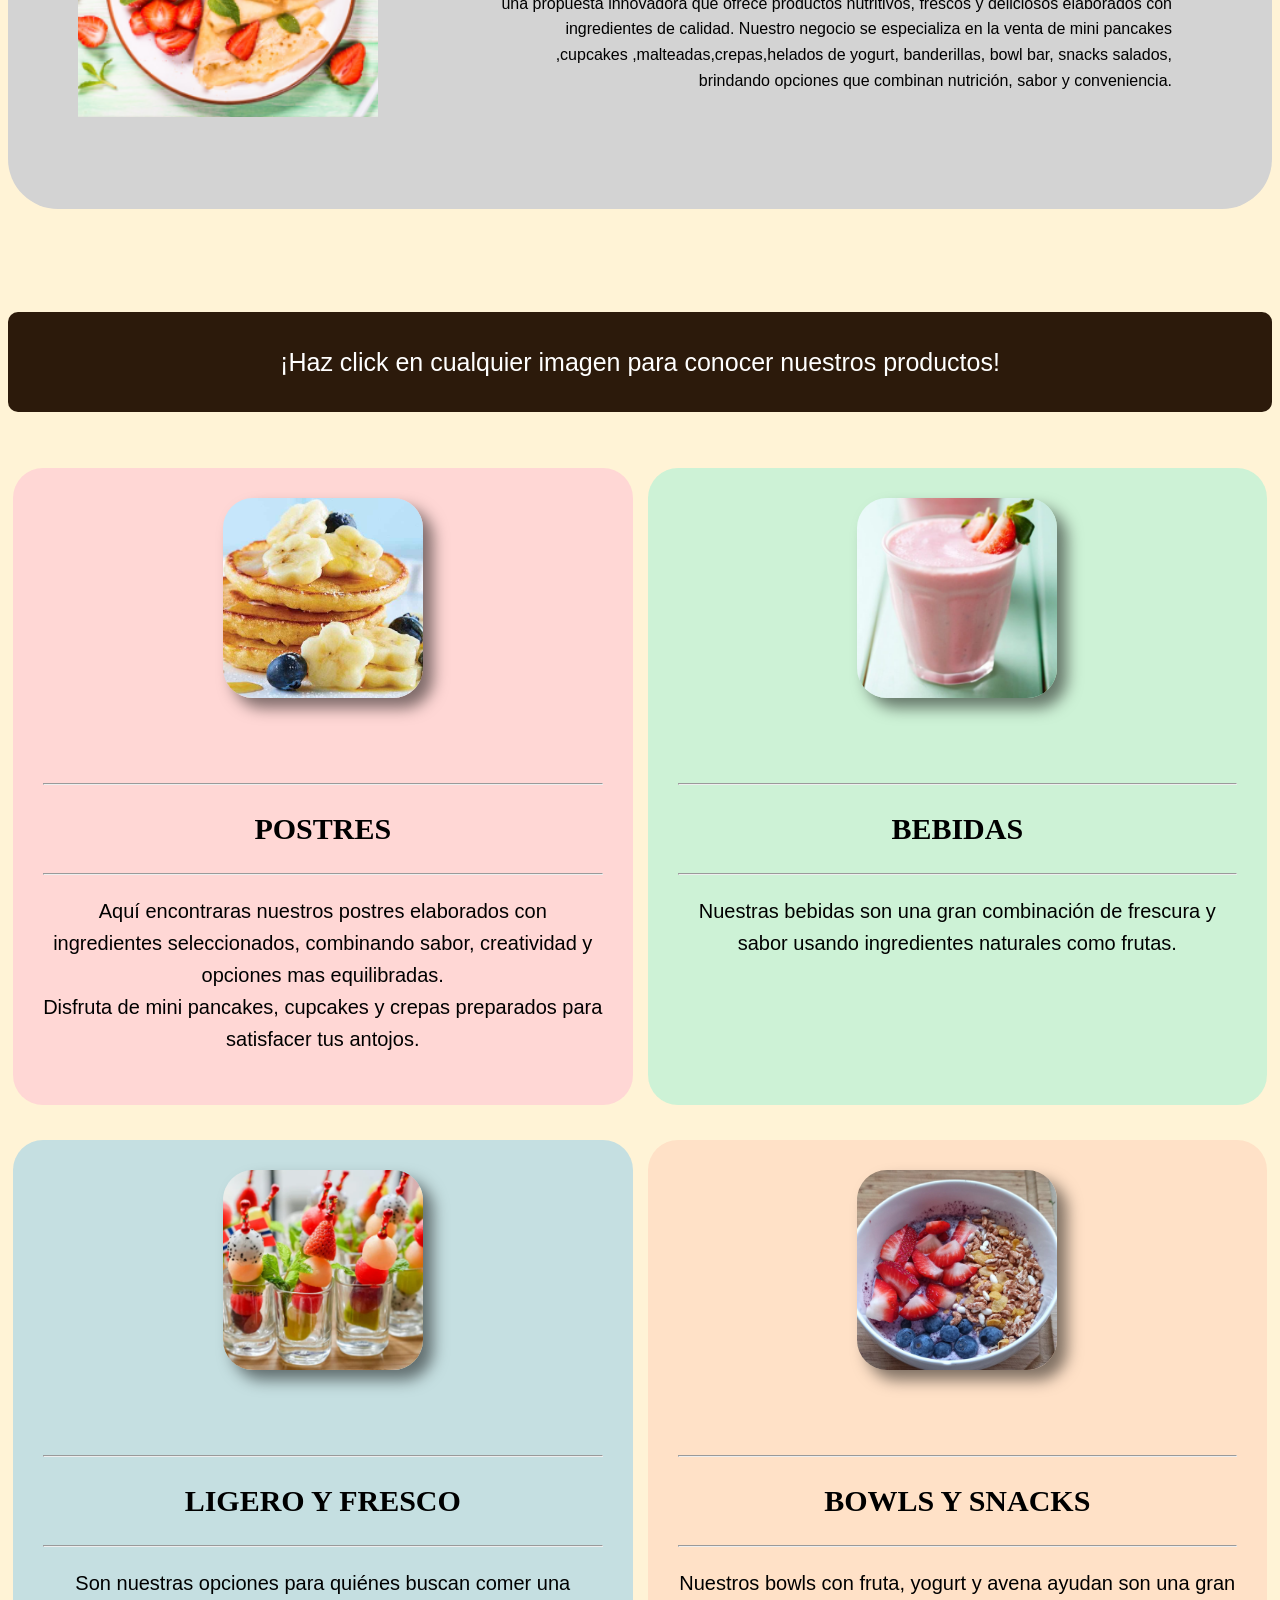
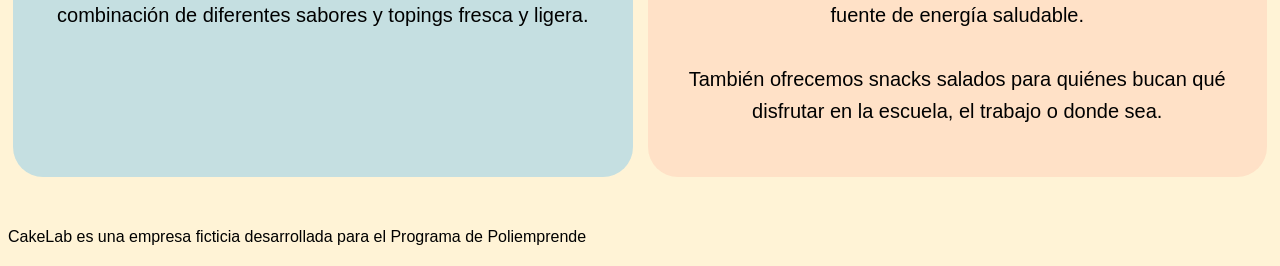
==== commit 106f7a55: "Update index.html" ====
--- a/index.html
+++ b/index.html
@@ -27,7 +27,7 @@
 
 <div align="center">
 	
-	<img src="C:\Users\PC\Downloads\proyectito_poliemprende\CakeLabLOGO.png" alt="Logo CakeLab" class="logo">
+	<img src="CakeLabLOGO.png" alt="Logo CakeLab" class="logo">
 
 </div>
 
@@ -62,7 +62,7 @@
 
 <div class="contenedorB">
 		<div class="columna2">
-			<img src="C:\Users\PC\Downloads\img1.png" width="300px" height="auto">
+			<img src="imagenes/img1.png" width="300px" height="auto">
 		</div>
 		<div class="columna1">
 			<h1 style="text-align: right;
@@ -89,7 +89,7 @@
 <div class="contenedorC">
 		<div class="contenedorP1">
 			<a href="productos.html">
-			<img src="C:\Users\PC\Downloads\img4.jpeg"
+			<img src="imagenes/img4.jpeg"
 			style="border-radius: 30px;
 			  box-shadow: 10px 10px 15px rgba(0, 0, 0, 0.5);" 
 			width="200px" height="200px">
@@ -108,7 +108,7 @@
 
 		<div class="contenedorP2">
 			<a href="productos.html">
-			<img src="C:\Users\PC\Downloads\img3.png"
+			<img src="imagenes/img3.png"
 			style="border-radius: 30px;
 			 box-shadow: 10px 10px 15px rgba(0, 0, 0, 0.5);"
 			 width="200px" height="200px">
@@ -127,7 +127,7 @@
 <div class="contenedorC">
 		<div class="contenedorP3">
 			<a href="productos.html">
-			<img src="C:\Users\PC\Downloads\img2.png"
+			<img src="imagenes/img2.png"
 			style="border-radius: 30px;
 			 box-shadow: 10px 10px 15px rgba(0, 0, 0, 0.5);"
 			 width="200px" height="200px">
@@ -145,7 +145,7 @@
 
 		<div class="contenedorP4">
 			<a href="productos.html">
-			<img src="C:\Users\PC\Downloads\img5.jpg"
+			<img src="imagenes/img5.jpg"
 			style="border-radius: 30px;
 			box-shadow: 10px 10px 15px rgba(0, 0, 0, 0.5);"
 			width="200px" height="200px">
--- a/cakelab_PW_CSS.css
+++ b/cakelab_PW_CSS.css
@@ -22,7 +22,7 @@
     background-color: #555;
 }
 /************************/
-/*Contenedor de las tres tarjetas*/
+/*Contenedor café*/
 .contenedorA{
     background-color: #2C1A0B;
     padding: 5px;
@@ -30,11 +30,12 @@
     font-size: 40px;
     color: white;
 }
+/*Contenedor de columnas y columnas*/
 .contenedorB{
     display: flex;
     background-color: lightgray;
     padding: 50px;
-    border-radius: 10px;
+    border-radius: 50px;
 
 }
 .columna1{
@@ -48,47 +49,45 @@
 }
 /*Contenedor de productos*/
 .contenedorC{
-    display: flex;
+   display: flex;
+    gap: 15px;
     padding: 5px;
-    border-radius: 10px;    
+    align-items: stretch;    
 }
-.contenedorP1{
+.contenedorC img {
+    width: 200px;
+    height: 200px;
+    object-fit: cover;
+    display: block;
+    margin: 0 auto;
+}
+.contenedorP1,
+.contenedorP2,
+.contenedorP3,
+.contenedorP4{
     flex: 1;
-    padding: 50px;
-    background-color: rgba(255, 204, 213, 0.7);
-    align-content: center;
+    box-sizing: border-box;
+    padding: 30px;
     text-align: center;
     border-radius: 30px;
 }
+.contenedorP1{
+    background-color: rgba(255, 204, 213, 0.7);
+}
 .contenedorP2{
-    flex: 1;
-    padding: 5opx;
     background-color: rgba(184, 242, 214, 0.7);
-    align-content: center;
-    text-align: center;
-    border-radius: 30px;
 }
 .contenedorP3{
-    flex: 1;
-    padding: 50px;
     background-color: rgba(173, 216, 230, 0.7);
-    align-content: center;
-    text-align: center;
-    border-radius: 30px;
 }
 .contenedorP4{
-    flex: 1;
-    padding: 50px;
     background-color: rgba(255, 218, 193, 0.7);
-    align-content: center;
-    text-align: center;
-    border-radius: 30px;
 }
 .borde-letras {
     font-weight: bold;
     color: white; /* Color del relleno de la letra */
     
-    /*borde:2 píxeles de grosor y color negro */
+    /* Define el borde: 2 píxeles de grosor y color negro */
     -webkit-text-stroke: 2px #000000; 
 }
 /************************/
@@ -98,7 +97,7 @@
     height: auto;
 }
 
-/* fuentes */
+/* Para todo el sitio web o los párrafos de tu tarjeta */
 body, p {
     font-family: 'Inter', sans-serif;
     font-weight: 400; /* Grosor normal, se ve muy limpio */
@@ -110,3 +109,43 @@
     font-family: 'Playfair Display', serif;
     font-weight: 600;
 }
+/*****AQUI INICIA LA PAGINA DE PRODUCTOS*****/
+.contenedorPancakes,
+.contenedorCupcakes,
+.contenedorMalteadas,
+.contenedorCrepas,
+.contenedorHelado_Yogurt,
+.contenedorBanderillas_Fruta,
+.contenedorBowlbar,
+.contenedorSnacks_Salados{
+ flex: 1;
+    box-sizing: border-box;
+    padding: 30px;
+    text-align: center;
+    border-radius: 30px;
+
+}
+.contenedorPancakes{
+    background-color: #F6D77A;
+}
+.contenedorCupcakes{
+    background-color: #F3B6C6;
+}
+.contenedorMalteadas{
+    background-color: #A8DCC5;
+}
+.contenedorCrepas{
+    background-color: #F4B183;
+}
+.contenedorHelado_Yogurt{
+    background-color: #A9D6E5;
+}
+.contenedorBanderillas_Fruta{
+    background-color: #F28C8C;
+}
+.contenedorBowlbar{
+    background-color: #C8B6E2;
+}
+.contenedorSnacks_Salados{
+    background-color: #D8B58A;
+}
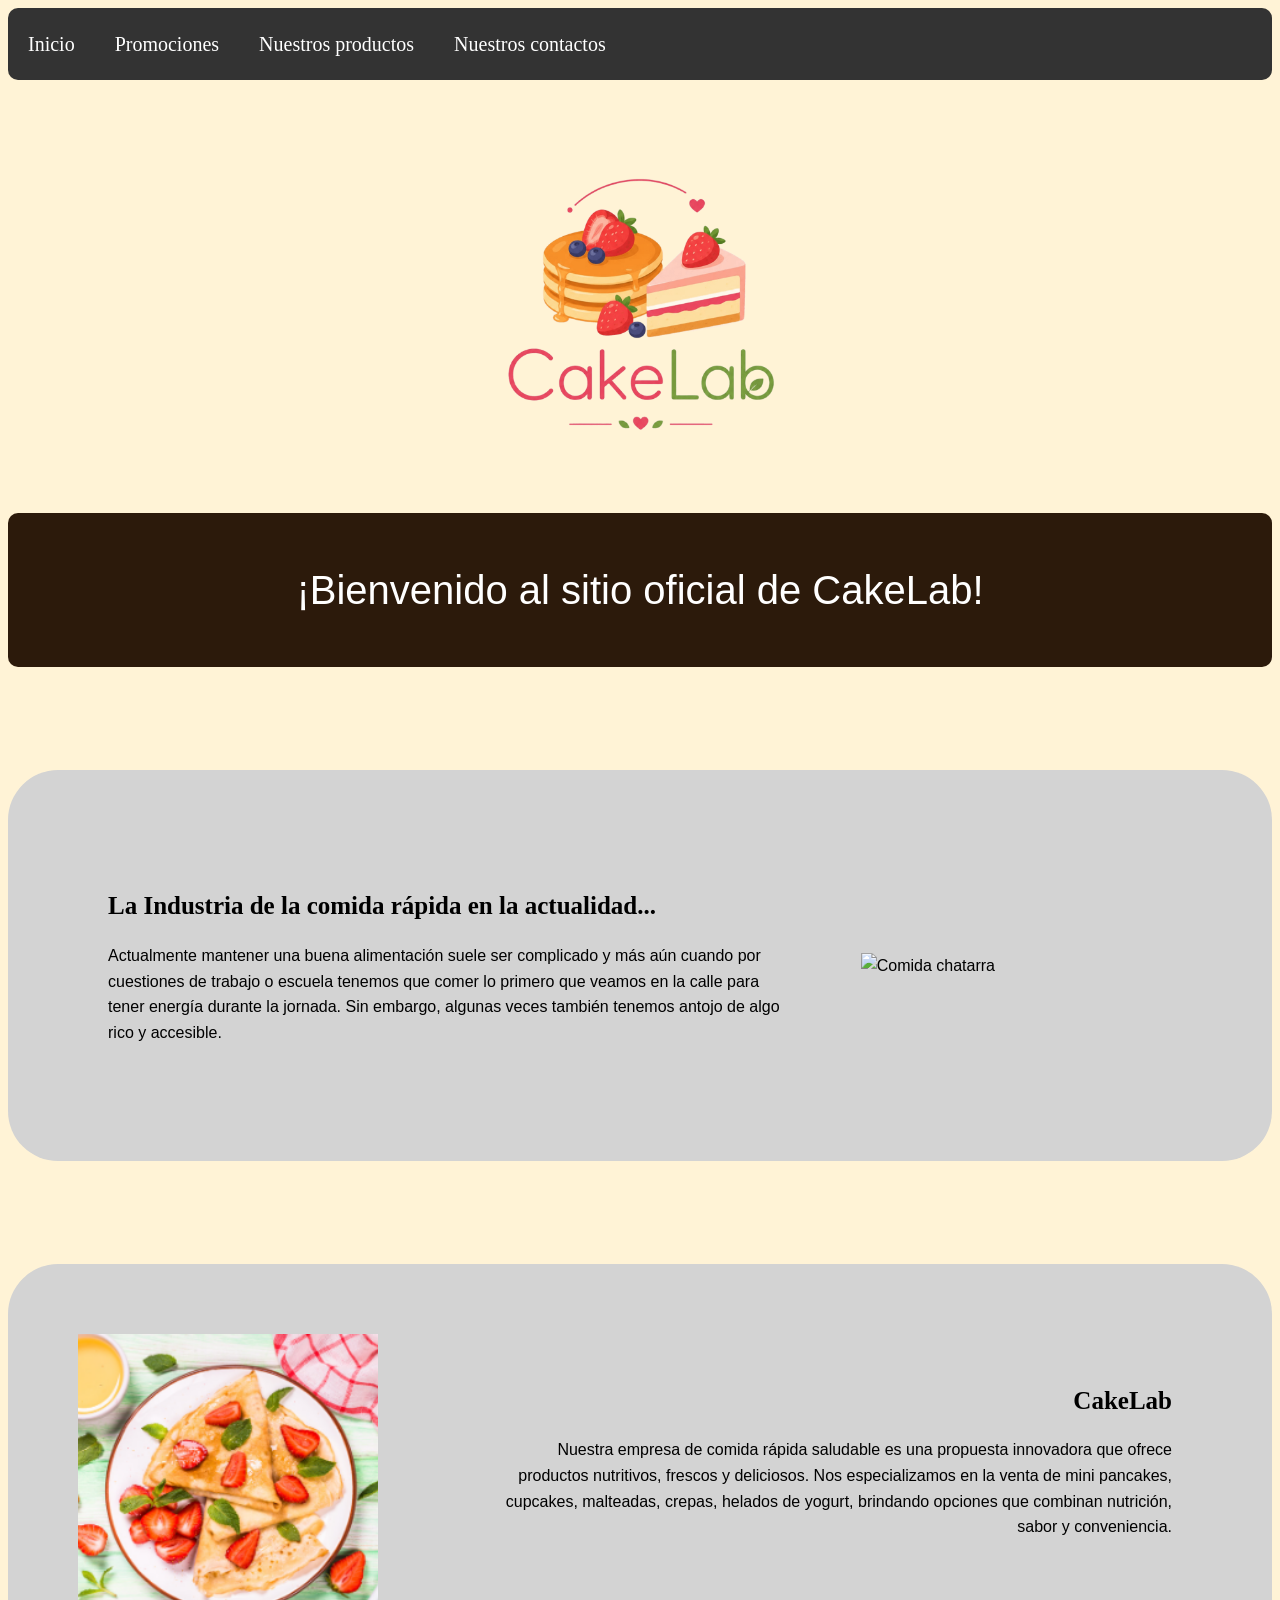
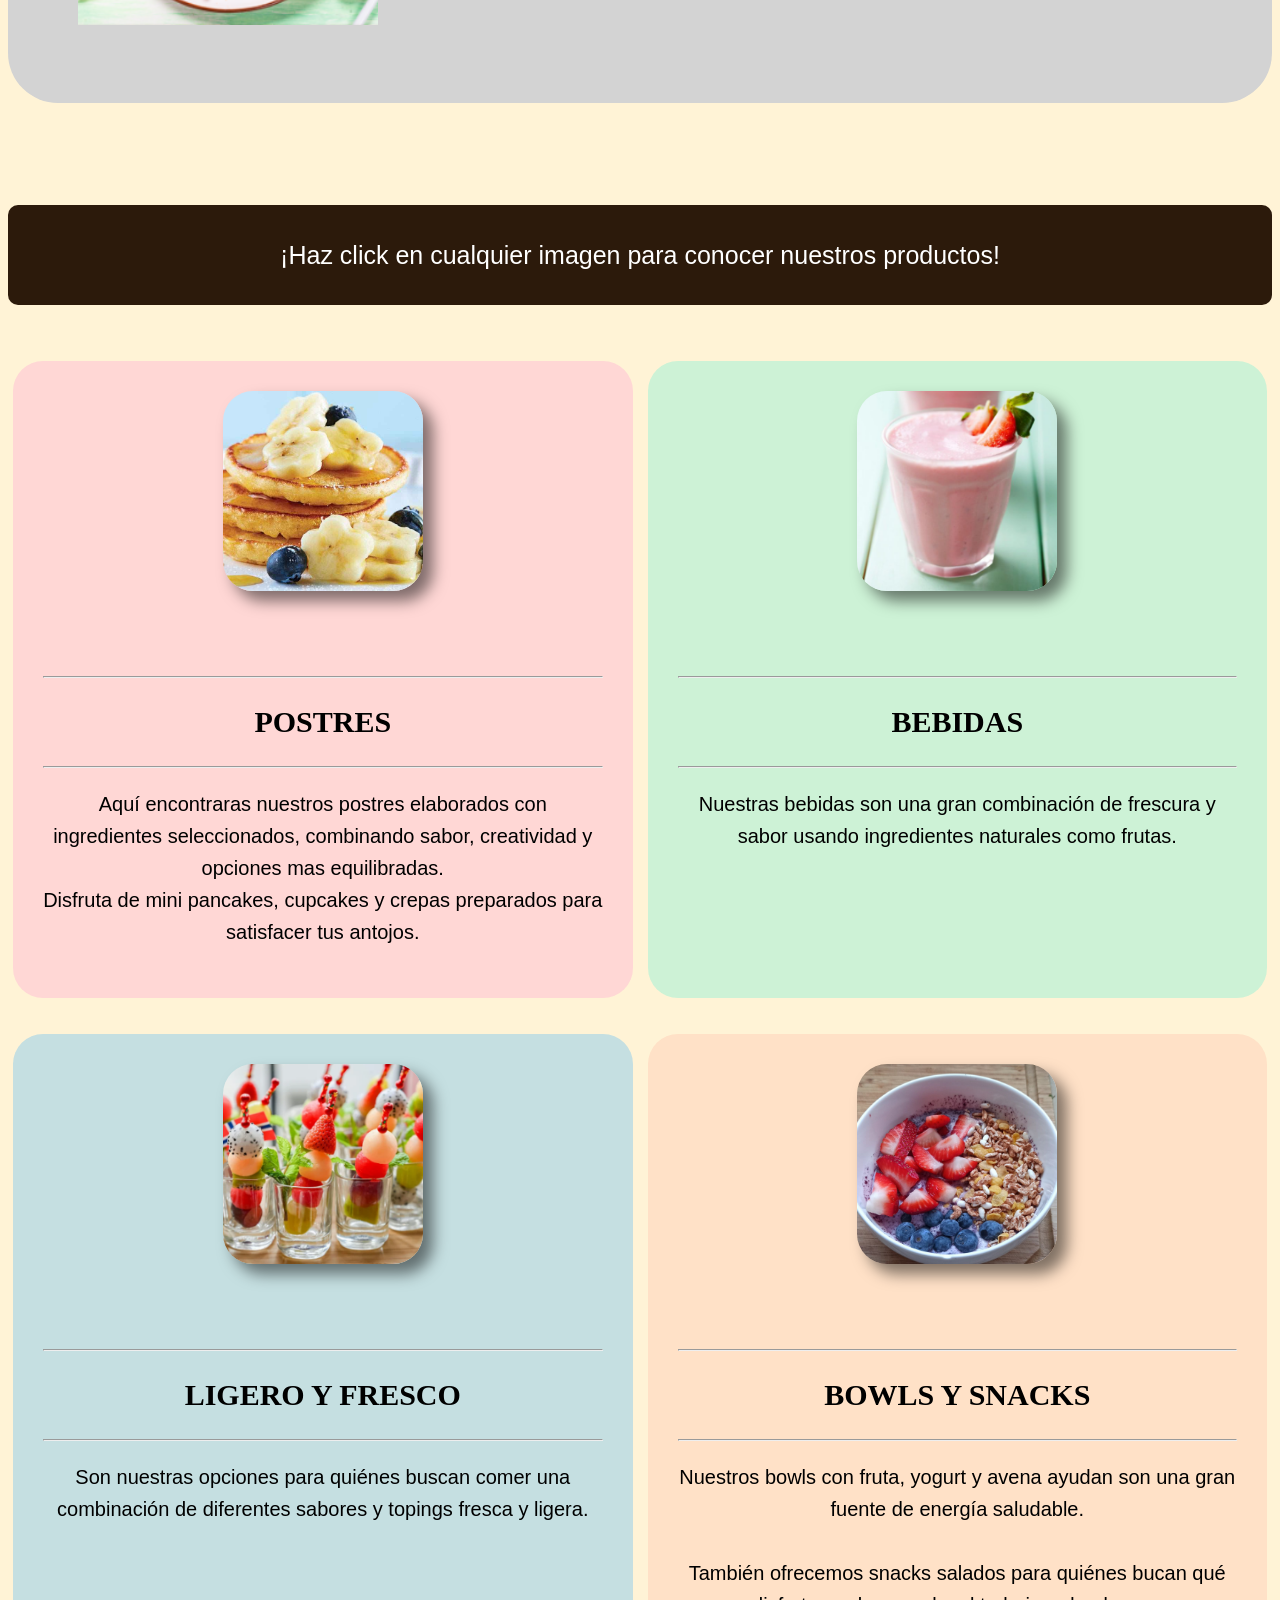
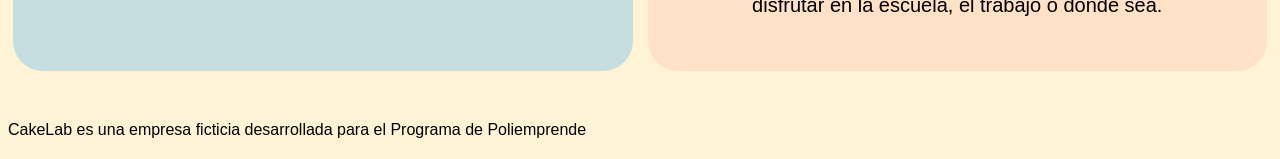
==== commit a6fef084: "Update index.html" ====
--- a/index.html
+++ b/index.html
@@ -21,6 +21,7 @@
         <li><a href="index.html">Inicio</a></li>
         <li><a href="promociones.html">Promociones</a></li>
         <li><a href="productos.html">Nuestros productos</a></li>
+		<li><a href="contacto.html">Nuestros contactos</a></li>
     </ul>
 </nav>
 <br>
@@ -42,14 +43,7 @@
 		<div class="columna1">
 			<h1 style="text-align: left;
 				font-size: 25px;">La Industria de la comida rápida en la actualidad...</h1>
-			<p>Actualmente mantener una buena alimentación en la actualidad suele ser complicado 
-			y mas aún cuando por cuestiones de trabajo o escuela tenemos que comer lo
-			primero que veamos en la calle para tener energía durante la jornada y, por lo mismo,
-			no nos detenemos a pensar si lo que comemos a largo plazo nos va a terminar afectando
-			nuestra salud.
-			Sin embargo, algunas veces también tenemos antojo de algo rico y accesible pero que
-			a veces nos pone a pensar si estamos comiendo demasiado o no provocando un sentimiento
-			de culpa en nosotros mismos por lo que comemos.</p>
+			<p>Actualmente mantener una buena alimentación suele ser complicado y más aún cuando por cuestiones de trabajo o escuela tenemos que comer lo primero que veamos en la calle para tener energía durante la jornada. Sin embargo, algunas veces también tenemos antojo de algo rico y accesible.</p>
 		</div>
 		<div class="columna2">
 			<img src="https://www.informador.mx/__export/1771700059002/sites/elinformador/img/2026/02/21/web_canva_-5-_version1771700015162.png_633055319.png" alt="Comida chatarra"
@@ -67,13 +61,7 @@
 		<div class="columna1">
 			<h1 style="text-align: right;
 			font-size: 25px;">CakeLab</h1>
-			<p style="text-align: right;">La alimentación saludable se ha convertido en una necesidad cada vez más
-			importante para las personas que buscan mantener un estilo de vida equilibrado sin renunciar al sabor 
-			y la practicidad. Con base en esta necesidad, nace nuestra empresa de comida rápida saludable, una propuesta 
-			innovadora que ofrece productos nutritivos, frescos y deliciosos elaborados con ingredientes de calidad.
-			Nuestro negocio se especializa en la venta de mini pancakes ,cupcakes ,malteadas,crepas,helados de yogurt, 
-			banderillas, bowl bar, snacks salados, brindando opciones que combinan nutrición, sabor y conveniencia.
-			</p>		
+			<p style="text-align: right;">Nuestra empresa de comida rápida saludable es una propuesta innovadora que ofrece productos nutritivos, frescos y deliciosos. Nos especializamos en la venta de mini pancakes, cupcakes, malteadas, crepas, helados de yogurt, brindando opciones que combinan nutrición, sabor y conveniencia.
 		</div>
 </div>
 <br><br><br><br>
